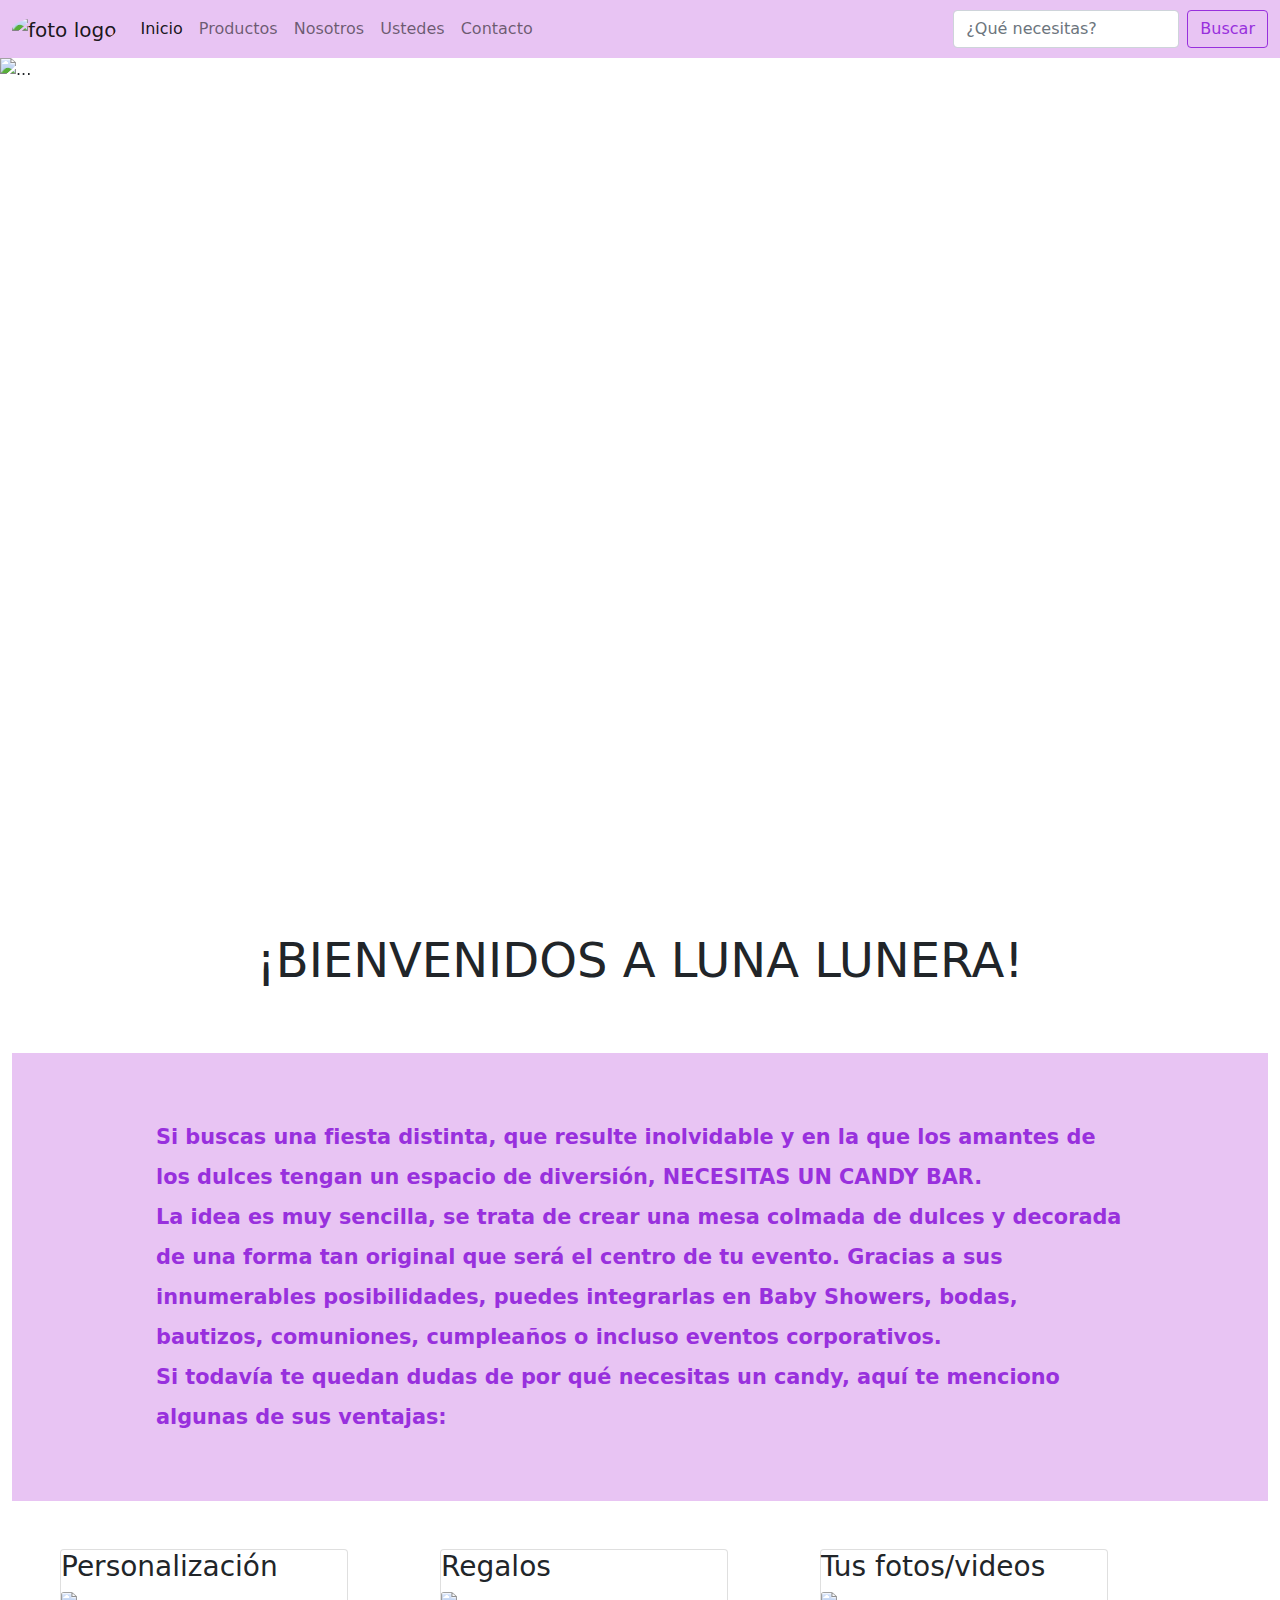
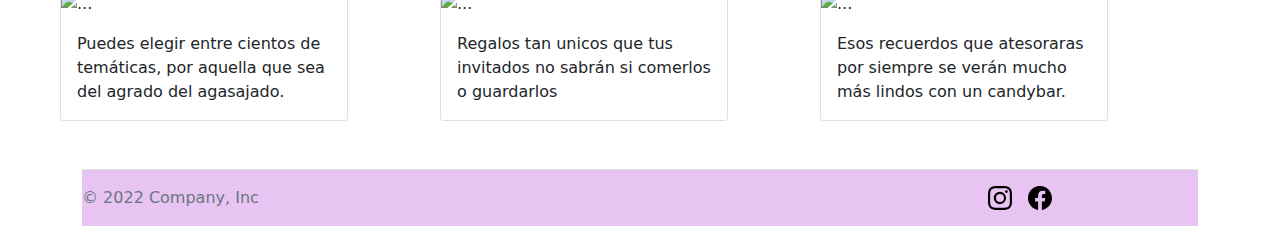
==== index.html @ ca0ca752 "primer commit" ====
<!DOCTYPE html>
<html lang="es">
<head>
    <meta charset="UTF-8">
    <meta http-equiv="X-UA-Compatible" content="IE=edge">
    <meta name="viewport" content="width=device-width, initial-scale=1.0">
    <link rel="shortcut icon" href="icono/favicon.ico" type="image/x-icon">
    <link rel="icon" href="icono/favicon.ico" type="image/x-icon">
    <link rel="stylesheet" href="https://cdnjs.cloudflare.com/ajax/libs/animate.css/4.1.1/animate.min.css"/>
    <title>Inicio</title>
    <link rel="stylesheet" href="css/bootstrap.css">
    <link rel="stylesheet" href="estilos.css">
</head>
<body>
    <!-- inicio Navbar -->
    <nav class="navbar navbar-expand-lg navbar-light colorNav">
        <div class="container-fluid">
          <a class="navbar-brand" href="index.html"><img src="/bootstrap-local/img/logo_luna.png" alt="foto logo" width="60" height="60" class="bordeLogo"></a>
          <button class="navbar-toggler" type="button" data-bs-toggle="collapse" data-bs-target="#navbarSupportedContent" aria-controls="navbarSupportedContent" aria-expanded="false" aria-label="Toggle navigation">
            <span class="navbar-toggler-icon"></span>
          </button>
          <div class="collapse navbar-collapse" id="navbarSupportedContent">
            <ul class="navbar-nav me-auto mb-2 mb-lg-0">
              <li class="nav-item">
                <a class="nav-link active" aria-current="page" href="#">Inicio</a>
              </li>
              <li class="nav-item">
                <a class="nav-link" href="/bootstrap-local/paginas/productos.html">Productos</a>
              </li>
              <li class="nav-item">
                <a class="nav-link" href="/bootstrap-local/paginas/nosotros.html">Nosotros</a>
              </li>
              <li class="nav-item">
                <a class="nav-link" href="/bootstrap-local/paginas/ustedes.html">Ustedes</a>
              </li>
              <li class="nav-item">
                <a class="nav-link" href="/bootstrap-local/paginas/contacto.html">Contacto</a>
              </li>
            </ul>
            <form class="d-flex">
              <input class="form-control me-2" type="search" placeholder="¿Qué necesitas?" aria-label="Search">
              <button class="btn colorBoton" type="submit">Buscar</button>
            </form>
          </div>
        </div>
      </nav>
    <!-- fin Navbar --> 
        
    <!-- Inicio Carrusel -->
    <div id="carouselExampleControls" class="carousel slide" data-bs-ride="carousel">
        <div class="carousel-inner">
          <div class="carousel-item active">
            <img src="/bootstrap-local/img/candy/c_lucho1.jpg" class="d-block w-100 altoCarrusel" alt="...">
          </div>
          <div class="carousel-item">
            <img src="/bootstrap-local/img/candy/c_joaco.jpg" class="d-block w-100 altoCarrusel" alt="...">
          </div>
          <div class="carousel-item">
            <img src="/bootstrap-local/img/candy/c_juana.jpg" class="d-block w-100 altoCarrusel" alt="...">
          </div>
        </div>
        <button class="carousel-control-prev" type="button" data-bs-target="#carouselExampleControls" data-bs-slide="prev">
          <span class="carousel-control-prev-icon" aria-hidden="true"></span>
          <span class="visually-hidden">Previous</span>
        </button>
        <button class="carousel-control-next" type="button" data-bs-target="#carouselExampleControls" data-bs-slide="next">
          <span class="carousel-control-next-icon" aria-hidden="true"></span>
          <span class="visually-hidden">Next</span>
        </button>
      </div>
    <!-- fin Carrusel -->

    <div class="container-fluid">
        <h1 class="tituloInicio">¡BIENVENIDOS A LUNA LUNERA!</h1>
        <p class="descripCandy">
            Si buscas una fiesta distinta, que resulte inolvidable y en la que los amantes de los dulces tengan un espacio de diversión, NECESITAS UN CANDY BAR. <br> La idea es muy sencilla, se trata de crear una mesa colmada de dulces y decorada de una forma tan original que será el centro de tu evento. Gracias a sus innumerables posibilidades, puedes integrarlas en Baby Showers, bodas, bautizos, comuniones, cumpleaños o incluso eventos corporativos. <br> Si todavía te quedan dudas de por qué necesitas un candy, aquí te menciono algunas de sus ventajas:
        </p>
    </div>

    <!-- inicio grid -->
    <div class="container m-5">
        <div class="row">
          <div class="col">
            <div class="card" style="width: 18rem;">
                <h3>Personalización</h3>
                <img src="/bootstrap-local/img/souvenirs/s_anisa1.jpg" class="card-img-top" alt="...">
                <div class="card-body">
                  <p class="card-text">Puedes elegir entre cientos de temáticas, por aquella que sea del agrado del agasajado.</p>
                </div>
              </div>
          </div>
          <div class="col">
            <div class="card" style="width: 18rem;">
                <h3>Regalos</h3>
                <img src="/bootstrap-local/img/souvenirs/s_renata.jpg" class="card-img-top" alt="...">
                <div class="card-body">
                  <p class="card-text">Regalos tan unicos que tus invitados no sabrán si comerlos o guardarlos</p>
                </div>
              </div>
          </div>
          <div class="col">
            <div class="card" style="width: 18rem;">
                <h3>Tus fotos/videos</h3>
                <img src="/bootstrap-local/img/souvenirs/estructuras.jpg" class="card-img-top" alt="...">
                <div class="card-body">
                  <p class="card-text">Esos recuerdos que atesoraras por siempre se verán mucho más lindos con un candybar.</p>
                </div>
              </div>
          </div>
        </div>
      </div>
    <!-- fin grid -->

    <!-- Inicio footer -->
        <svg xmlns="http://www.w3.org/2000/svg" style="display: none;">
            <symbol id="facebook" viewBox="0 0 16 16">
            <path d="M16 8.049c0-4.446-3.582-8.05-8-8.05C3.58 0-.002 3.603-.002 8.05c0 4.017 2.926 7.347 6.75 7.951v-5.625h-2.03V8.05H6.75V6.275c0-2.017 1.195-3.131 3.022-3.131.876 0 1.791.157 1.791.157v1.98h-1.009c-.993 0-1.303.621-1.303 1.258v1.51h2.218l-.354 2.326H9.25V16c3.824-.604 6.75-3.934 6.75-7.951z"/>
            </symbol>
            <symbol id="instagram" viewBox="0 0 16 16">
                <path d="M8 0C5.829 0 5.556.01 4.703.048 3.85.088 3.269.222 2.76.42a3.917 3.917 0 0 0-1.417.923A3.927 3.927 0 0 0 .42 2.76C.222 3.268.087 3.85.048 4.7.01 5.555 0 5.827 0 8.001c0 2.172.01 2.444.048 3.297.04.852.174 1.433.372 1.942.205.526.478.972.923 1.417.444.445.89.719 1.416.923.51.198 1.09.333 1.942.372C5.555 15.99 5.827 16 8 16s2.444-.01 3.298-.048c.851-.04 1.434-.174 1.943-.372a3.916 3.916 0 0 0 1.416-.923c.445-.445.718-.891.923-1.417.197-.509.332-1.09.372-1.942C15.99 10.445 16 10.173 16 8s-.01-2.445-.048-3.299c-.04-.851-.175-1.433-.372-1.941a3.926 3.926 0 0 0-.923-1.417A3.911 3.911 0 0 0 13.24.42c-.51-.198-1.092-.333-1.943-.372C10.443.01 10.172 0 7.998 0h.003zm-.717 1.442h.718c2.136 0 2.389.007 3.232.046.78.035 1.204.166 1.486.275.373.145.64.319.92.599.28.28.453.546.598.92.11.281.24.705.275 1.485.039.843.047 1.096.047 3.231s-.008 2.389-.047 3.232c-.035.78-.166 1.203-.275 1.485a2.47 2.47 0 0 1-.599.919c-.28.28-.546.453-.92.598-.28.11-.704.24-1.485.276-.843.038-1.096.047-3.232.047s-2.39-.009-3.233-.047c-.78-.036-1.203-.166-1.485-.276a2.478 2.478 0 0 1-.92-.598 2.48 2.48 0 0 1-.6-.92c-.109-.281-.24-.705-.275-1.485-.038-.843-.046-1.096-.046-3.233 0-2.136.008-2.388.046-3.231.036-.78.166-1.204.276-1.486.145-.373.319-.64.599-.92.28-.28.546-.453.92-.598.282-.11.705-.24 1.485-.276.738-.034 1.024-.044 2.515-.045v.002zm4.988 1.328a.96.96 0 1 0 0 1.92.96.96 0 0 0 0-1.92zm-4.27 1.122a4.109 4.109 0 1 0 0 8.217 4.109 4.109 0 0 0 0-8.217zm0 1.441a2.667 2.667 0 1 1 0 5.334 2.667 2.667 0 0 1 0-5.334z"/>
            </symbol>
        </svg>



        <div class="container">
            <footer class="d-flex flex-wrap justify-content-between align-items-center py-3 my-4 border-top colorFooter">
            <div class="col-md-4 d-flex align-items-center">
                <span class="text-muted">&copy; 2022 Company, Inc</span>
            </div>
        
            <ul class="nav col-md-4 justify-content-center list-unstyled d-flex">
                <li class="ms-3"><a class="text-muted" href="#"><svg class="bi" width="24" height="24"><use xlink:href="#instagram"/></svg></a></li>
                <li class="ms-3"><a class="text-muted" href="#"><svg class="bi" width="24" height="24"><use xlink:href="#facebook"/></svg></a></li>
            </ul>
            </footer>
        </div>
        <!-- Fin footer -->
    
    
    <!-- JavaScript de Bootstrap -->
    <script src="/bootstrap-local/js/bootstrap.js"></script>
</body>
</html>
---- estilos.css ----
/* Colores 
#d0a5dd
#e8c4f3
#9830dd
*/

*{
    margin: 0;
    padding: 0;
    box-sizing: border-box;
}


/* Estilos Nav */

.colorNav{
    background-color: #e8c4f3;
}

.bordeLogo{
    border-radius: 50%;
    border: none;
}

.colorBoton{
    color: #9830dd;
    border-color: #9830dd;
}



/* Carrusel */

.altoCarrusel{
    width: 100vw;
    height: 90vh;
}

.imagenprod{
    width: 10%;
    height: 10%;
}


.tituloInicio{
    margin: 3rem;
    padding: 1rem;
    text-align: center;
    font-size: 3rem;
}

.descripCandy{
    font-size: 1.3rem;
    line-height: 2.5rem;
    padding: 4rem 9rem;
    background-color: #e8c4f3;
    color: #9830dd;
    font-weight: bolder;
}


/* estilos hoja producto */
.tituloProductos{
    background-image: linear-gradient(90deg , #9830dd , #e8c4f3);
    font-weight: bolder;
    color: transparent;
    background-clip: text;
    -webkit-background-clip: text;
    animation: mover 1s infinite;
}

@keyframes mover {
    50%{
        background-image: linear-gradient(260deg ,#9830dd , #e8c4f3);
    }
}



/* estilos hoja nosotros */

.fotoPersonal{
    width: 400px;
    height: 350px;
}

.centrado{
    margin: 6rem 6rem 8rem 6rem;
}


/* estilos hoja Contacto */
.cajaContacto{
    width: 50%;
    height: 40%;
    background-color: #e8c4f3;
    align-items: center;
    margin-top: 7rem;
    margin-bottom: 7rem;
}



/* estilos footer */
.colorFooter{
    background-color: #e8c4f3;
}
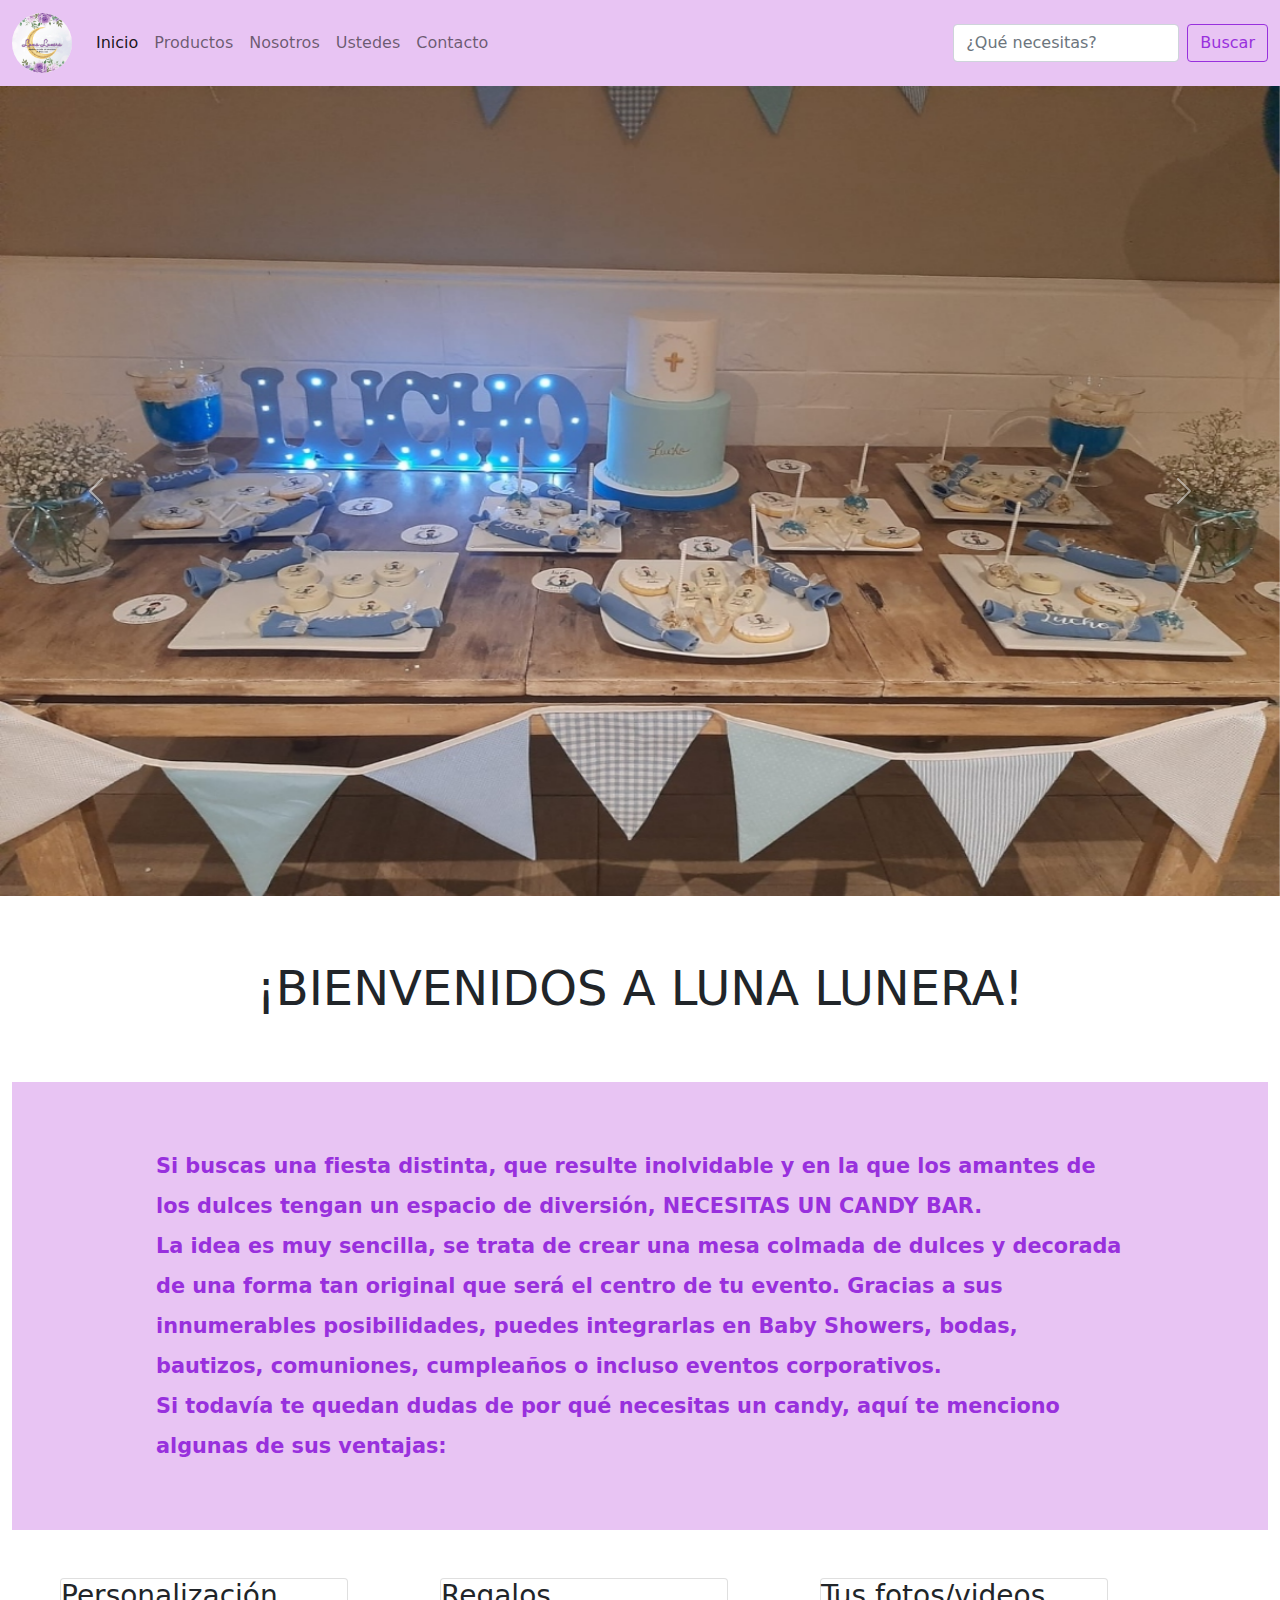
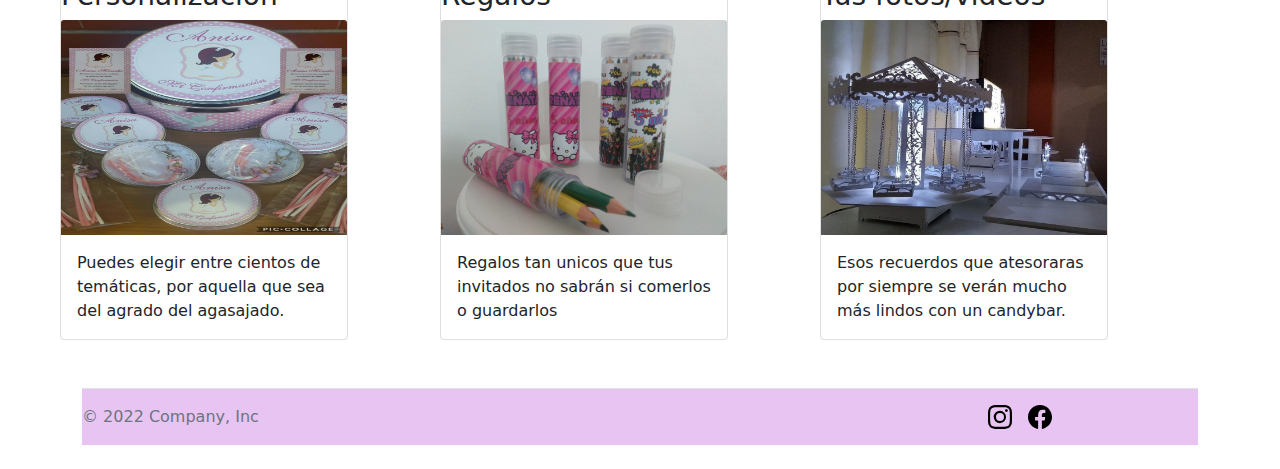
==== commit 8eb2618b: "subida reentrega" ====
--- a/index.html
+++ b/index.html
@@ -15,7 +15,7 @@
     <!-- inicio Navbar -->
     <nav class="navbar navbar-expand-lg navbar-light colorNav">
         <div class="container-fluid">
-          <a class="navbar-brand" href="index.html"><img src="/bootstrap-local/img/logo_luna.png" alt="foto logo" width="60" height="60" class="bordeLogo"></a>
+          <a class="navbar-brand" href="index.html"><img src="./img/logo_luna.png" alt="foto logo" width="60" height="60" class="bordeLogo"></a>
           <button class="navbar-toggler" type="button" data-bs-toggle="collapse" data-bs-target="#navbarSupportedContent" aria-controls="navbarSupportedContent" aria-expanded="false" aria-label="Toggle navigation">
             <span class="navbar-toggler-icon"></span>
           </button>
@@ -25,16 +25,16 @@
                 <a class="nav-link active" aria-current="page" href="#">Inicio</a>
               </li>
               <li class="nav-item">
-                <a class="nav-link" href="/bootstrap-local/paginas/productos.html">Productos</a>
+                <a class="nav-link" href="./paginas/productos.html">Productos</a>
               </li>
               <li class="nav-item">
-                <a class="nav-link" href="/bootstrap-local/paginas/nosotros.html">Nosotros</a>
+                <a class="nav-link" href="./paginas/nosotros.html">Nosotros</a>
               </li>
               <li class="nav-item">
-                <a class="nav-link" href="/bootstrap-local/paginas/ustedes.html">Ustedes</a>
+                <a class="nav-link" href="./paginas/ustedes.html">Ustedes</a>
               </li>
               <li class="nav-item">
-                <a class="nav-link" href="/bootstrap-local/paginas/contacto.html">Contacto</a>
+                <a class="nav-link" href="./paginas/contacto.html">Contacto</a>
               </li>
             </ul>
             <form class="d-flex">
@@ -50,13 +50,13 @@
     <div id="carouselExampleControls" class="carousel slide" data-bs-ride="carousel">
         <div class="carousel-inner">
           <div class="carousel-item active">
-            <img src="/bootstrap-local/img/candy/c_lucho1.jpg" class="d-block w-100 altoCarrusel" alt="...">
+            <img src="./img/candy/c_lucho1.jpg" class="d-block w-100 altoCarrusel" alt="candy lucho">
           </div>
           <div class="carousel-item">
-            <img src="/bootstrap-local/img/candy/c_joaco.jpg" class="d-block w-100 altoCarrusel" alt="...">
+            <img src="./img/candy/c_joaco.jpg" class="d-block w-100 altoCarrusel" alt="candy joaco">
           </div>
           <div class="carousel-item">
-            <img src="/bootstrap-local/img/candy/c_juana.jpg" class="d-block w-100 altoCarrusel" alt="...">
+            <img src="./img/candy/c_juana.jpg" class="d-block w-100 altoCarrusel" alt="candy juana">
           </div>
         </div>
         <button class="carousel-control-prev" type="button" data-bs-target="#carouselExampleControls" data-bs-slide="prev">
@@ -83,7 +83,7 @@
           <div class="col">
             <div class="card" style="width: 18rem;">
                 <h3>Personalización</h3>
-                <img src="/bootstrap-local/img/souvenirs/s_anisa1.jpg" class="card-img-top" alt="...">
+                <img src="./img/souvenirs/s_anisa1.jpg" class="card-img-top" alt="souvenir anisa">
                 <div class="card-body">
                   <p class="card-text">Puedes elegir entre cientos de temáticas, por aquella que sea del agrado del agasajado.</p>
                 </div>
@@ -92,7 +92,7 @@
           <div class="col">
             <div class="card" style="width: 18rem;">
                 <h3>Regalos</h3>
-                <img src="/bootstrap-local/img/souvenirs/s_renata.jpg" class="card-img-top" alt="...">
+                <img src="./img/souvenirs/s_renata.jpg" class="card-img-top" alt="souvenir renata">
                 <div class="card-body">
                   <p class="card-text">Regalos tan unicos que tus invitados no sabrán si comerlos o guardarlos</p>
                 </div>
@@ -101,7 +101,7 @@
           <div class="col">
             <div class="card" style="width: 18rem;">
                 <h3>Tus fotos/videos</h3>
-                <img src="/bootstrap-local/img/souvenirs/estructuras.jpg" class="card-img-top" alt="...">
+                <img src="./img/souvenirs/estructuras.jpg" class="card-img-top" alt="foto estructuras">
                 <div class="card-body">
                   <p class="card-text">Esos recuerdos que atesoraras por siempre se verán mucho más lindos con un candybar.</p>
                 </div>
@@ -139,6 +139,6 @@
     
     
     <!-- JavaScript de Bootstrap -->
-    <script src="/bootstrap-local/js/bootstrap.js"></script>
+    <script src="./js/bootstrap.js"></script>
 </body>
 </html>